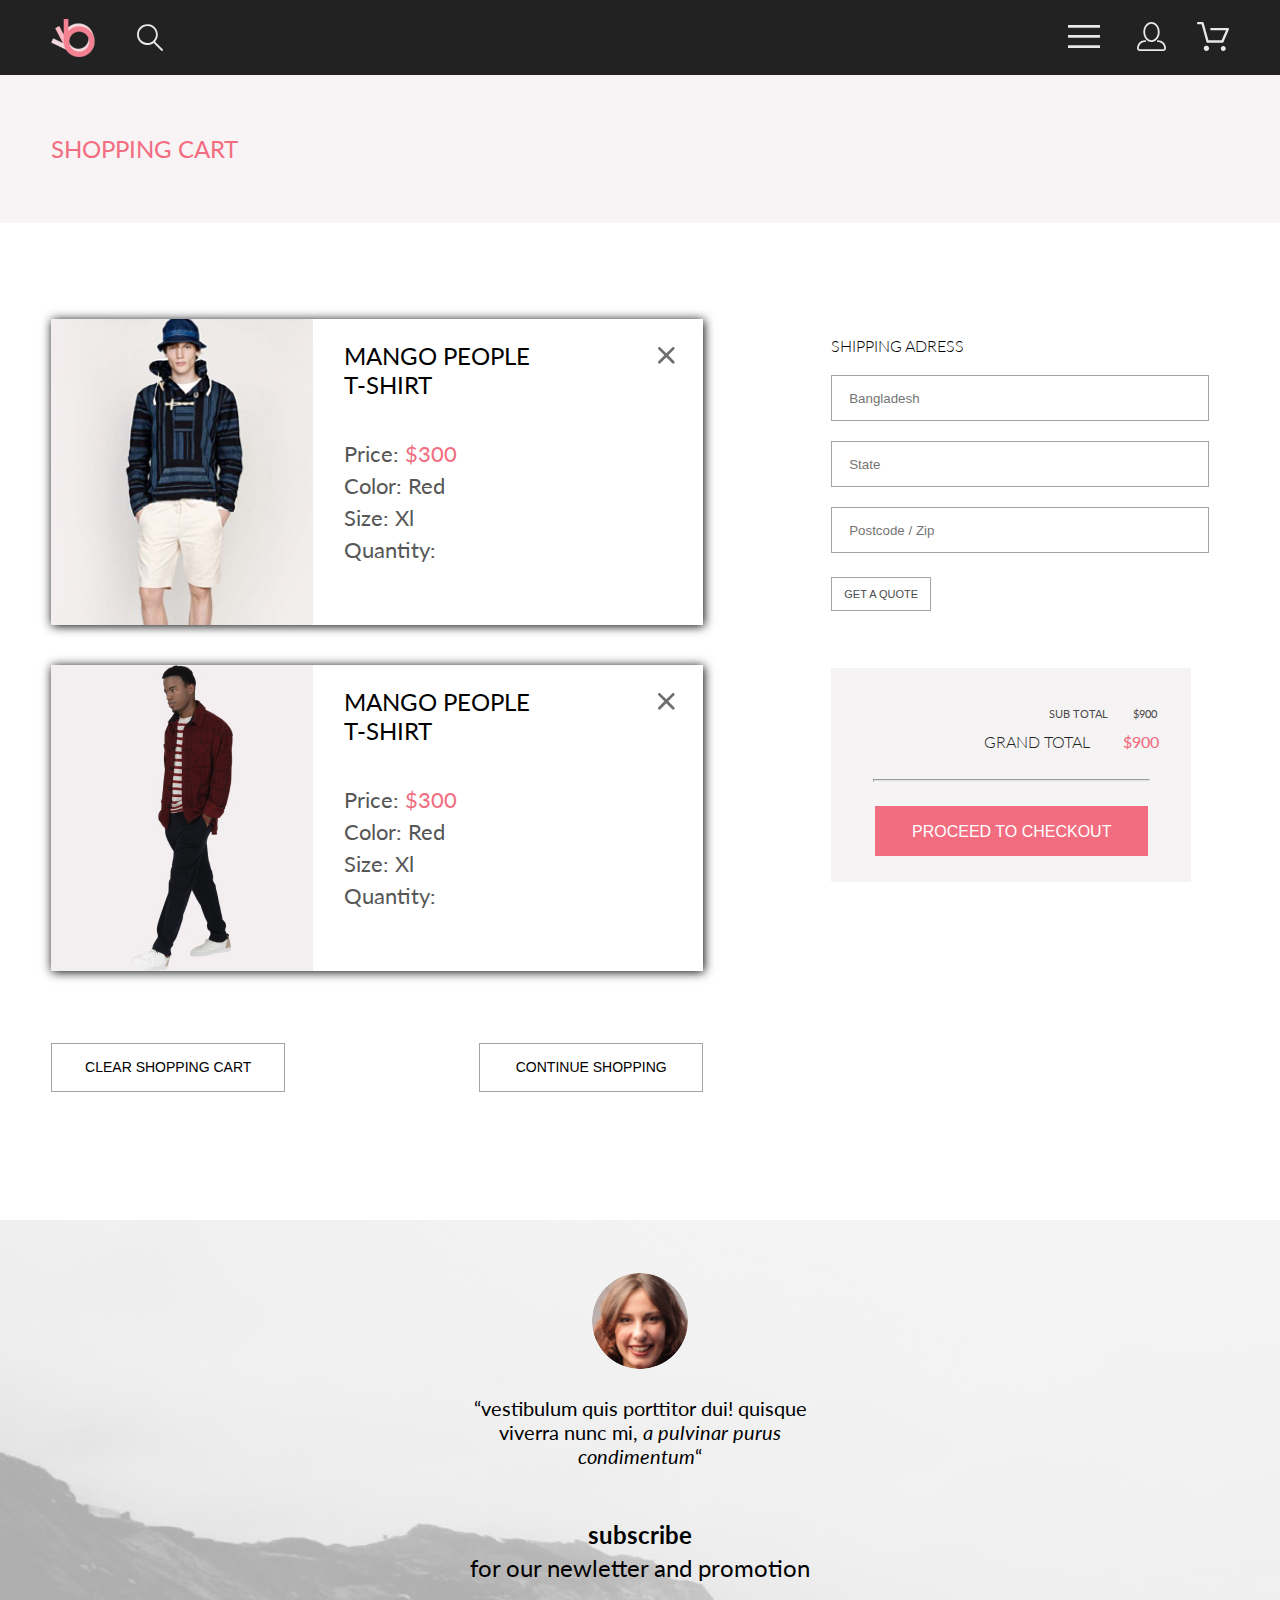
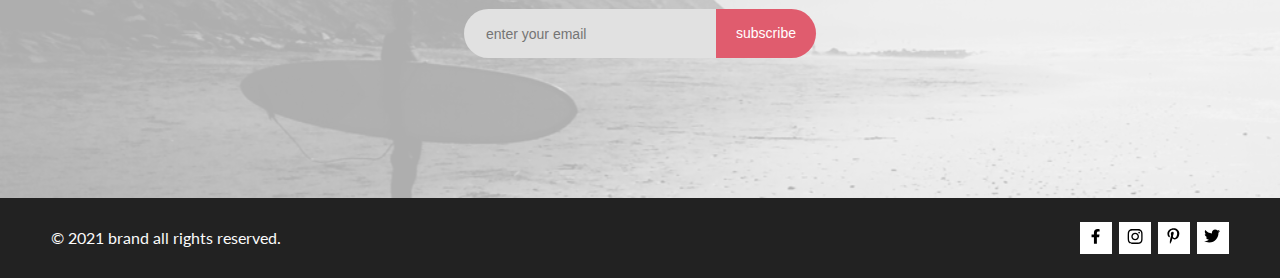
==== cart.html @ 24245711 "add cart.html" ====
<!DOCTYPE html>
<html lang="en">
<head>
    <meta charset="UTF-8">
    <meta http-equiv="X-UA-Compatible" content="IE=edge">
    <meta name="viewport" content="width=device-width, initial-scale=1.0">
    <link rel="stylesheet" href="./css/reset.css">
    <link rel="stylesheet" href="./css/style.css">
    <link rel="preconnect" href="https://fonts.googleapis.com">
<link rel="preconnect" href="https://fonts.gstatic.com" crossorigin>
<link href="https://fonts.googleapis.com/css2?family=Lato:ital,wght@0,300;0,400;0,700;1,400&family=Roboto:ital@1&display=swap" rel="stylesheet">
    <title>Document</title>
</head>
<body>
    <header class="header">
        <div class="container header__wrp">
            <div class="header__container">
                <img class="header__logo" src="./img/logo.png" alt="logo">
                <img class="header__search-icon" id="loupe" src="./img/loupe.svg" alt="loupe">
                <input class="header__search-input" id="search" type="text" placeholder="search">
            </div>
            <ul class="header__menu-list">
                <li>
                    <button class="header__burger" id="burger">
                        <img class="header__burger-icon" src="./img/burger.svg" alt="burger">
                    </button>
                </li>
                <li>
                    <a href="./registration.html" class="header__link">
                        <img class="header__person-icon" src="./img/person.svg" alt="person">
                    </a>
                </li>
                <li>
                    <a href="#" class="header__link">
                        <img class="header__basket-icon" src="./img/basket.svg" alt="basket">
                    </a>
                </li>
            </ul>
        </div>    
        <nav class="header__nav" id="nav">
            <img class="header__nav-close" id="close" src="./img/close.svg" alt="close">
            <h2 class="header__nav-title">MENU</h2>
            <ul class="header__nav-list">
                <li class="header__nav-item nav_item">
                    <h3 class="nav-item__title">MAN</h3>
                    <ul class="nav-item__list">
                        <li class="nav-item__item">Accessories</li>
                        <li class="nav-item__item">Bags</li>
                        <li class="nav-item__item">Denim</li>
                        <li class="nav-item__item">T-Shirts</li>
                    <ul>
                </li>
                <li>
                    <h3 class="nav-item__title-wk">WOMAN</h3>
                    <ul>
                        <li class="nav-item__item">Accessories</li>
                        <li class="nav-item__item">Jackets & Coats</li>
                        <li class="nav-item__item">Polos</li>
                        <li class="nav-item__item">T-Shirts</li>
                        <li class="nav-item__item">Shirts</li>
                    </ul>
                </li>
                <li>
                    <h3 class="nav-item__title-wk">KIDS</h3>
                    <ul>
                        <li class="nav-item__item">Accessories</li>
                        <li class="nav-item__item">Jackets & Coats</li>
                        <li class="nav-item__item">Polos</li>
                        <li class="nav-item__item">T-Shirts</li>
                        <li class="nav-item__item">Shirts</li>
                        <li class="nav-item__item">Bags</li>
                    </ul>
                </li>
            </ul>
        </nav>
    </header>
    <main>
        <section class="home">
            <div class="container home__title-wpr">
                <h1 class="home__title">SHOPPING CART</h1>
            </div>
        </section>
        <div class="container things_shipping-wrp">
            <section class="things">
                <h2 class="visually-hidden">best things</h2>
                <ul class="things__list">
                    <li class="things__item">
                        <img class="things__item-img" src="./img/man-things-2.jpg" alt="photo man">
                        <div class="things__item-wrp">
                            <img class="things__item-close" id="close" src="./img/close.svg" alt="close">
                            <h3 class="things__item-title">MANGO  PEOPLE  T-SHIRT</h3>
                            <p class="things__item-text">Price: <span class="things__item-price">$300</span></p>
                            <p class="things__item-text">Color: Red</p>
                            <p class="things__item-text">Size: Xl	</p>
                            <p class="things__item-text">Quantity:</p>
                        </div>
                    </li>
                    <li class="things__item things__item-item">
                        <img class="things__item-img" src="./img/man-things-4.jpg" alt="photo man">
                        <div class="things__item-wrp">
                            <img class="things__item-close" id="close" src="./img/close.svg" alt="close">
                            <h3 class="things__item-title">MANGO  PEOPLE  T-SHIRT</h3>
                            <p class="things__item-text">Price: <span class="things__item-price">$300</span></p>
                            <p class="things__item-text">Color: Red</p>
                            <p class="things__item-text">Size: Xl	</p>
                            <p class="things__item-text">Quantity:</p>
                        </div>
                    </li>
                </ul>
                <ul class="things__list-button">
                    <li class="things__item-button">
                        <button class="things__title-button">CLEAR SHOPPING CART</button>
                    </li>
                    <li class="things__item-button">
                        <button class="things__title-button-two">CONTINUE SHOPPING</button>
                    </li>
                </ul>
            </section>
            <section class="shipping">
                <h2 class="shipping__title">SHIPPING ADRESS</h2>
                <div class="shipping__item-wrp">
                    <label for="city"></label>
                    <input class="shipping__item" type="text" id="city" placeholder="Bangladesh">
                    <label for="state"></label>
                    <input class="shipping__item" type="text" id="state" placeholder="State">
                    <label for="zip"></label>
                    <input class="shipping__item" type="text"id="zip" placeholder="Postcode / Zip">
                <button class="shipping__item-button">GET A QUOTE</button>
                </div>
                <div class="shipping__order">
                    <p class="shipping__order-text">SUB TOTAL<span class="shipping__order-text-price">$900</span></p>
                    <p class="shipping__order-title">GRAND TOTAL<span class="shipping__order-title-price">$900</span></p>
                    <hr class="shipping__order-hr">
                    <button class="shipping__order-button">PROCEED TO CHECKOUT</button>
                </div>
            </section>
        </div>  
    </main>
    <footer>
        <section class="connection">
            <h2 class="visually-hidden">feedback</h2>
            <div class="container">
                <ul class="connection__list">
                    <li class="connection__item">
                        <img class="connection__item-img" src="./img/woman-face.jpg" alt="woman-face">
                        <p class="connection__item-review">“vestibulum quis porttitor dui! quisque viverra nunc mi, <span class="connection__item-italics">a pulvinar purus condimentum</span>“</p>
                    </li>
                    <li class="connection__item connection__meta">
                        <div class="connection__item-meta">
                            <p class="connection__item-title">subscribe</p>
                            <p class="connection__item-text"> for our newletter and promotion</p>
                        </div>
                        <div class="connection__item-mail">
                            <input class="connection__item-write" type="email" placeholder="enter your email">
                            <button class="connection__item-send"><span class="connection__item-send-text">subscribe</span></button>
                        </div>
                    </li>
                </ul>
            </div>
        </section>
        <section class="socials">
            <h2 class="visually-hidden">social media</h2>
            <div class="container socials__container">
                <p class="socials__brand">© 2021  brand  all rights reserved.</p>
                <ul class="socials__list">
                    <li class="socials__item">
                        <a class="socials__item-facebook" href="#">
                            <svg class="networks" xmlns="http://www.w3.org/2000/svg" width="9" height="15" viewBox="0 0 9 15">
                                <path d="M8.08836 8.28L8.50686 5.61602H5.89022V3.88729C5.89022 3.15847 6.25574 2.44806 7.42765 2.44806H8.61722V0.179975C8.61722 0.179975 7.53772 0 6.50561 0C4.35073 0 2.9422 1.27593 2.9422 3.5857V5.61602H0.546875V8.28H2.9422V14.72H5.89022V8.28H8.08836Z"/>
                            </svg>
                        </a>
                    </li>
                    <li class="socials__item">
                        <a img class="socials__item-instagram" href="#">
                            <svg class="networks" xmlns="http://www.w3.org/2000/svg" width="16" height="15" viewBox="0 0 16 15">
                                <path d="M8.13897 3.68159C6.02383 3.68159 4.31774 5.38491 4.31774 7.49663C4.31774 9.60835 6.02383 11.3117 8.13897 11.3117C10.2541 11.3117 11.9602 9.60835 11.9602 7.49663C11.9602 5.38491 10.2541 3.68159 8.13897 3.68159ZM8.13897 9.9769C6.77211 9.9769 5.65467 8.8646 5.65467 7.49663C5.65467 6.12866 6.76878 5.01636 8.13897 5.01636C9.50915 5.01636 10.6233 6.12866 10.6233 7.49663C10.6233 8.8646 9.50583 9.9769 8.13897 9.9769ZM13.0078 3.52554C13.0078 4.02026 12.6087 4.41538 12.1165 4.41538C11.621 4.41538 11.2252 4.01694 11.2252 3.52554C11.2252 3.03413 11.6243 2.63569 12.1165 2.63569C12.6087 2.63569 13.0078 3.03413 13.0078 3.52554ZM15.5386 4.42866C15.4821 3.23667 15.2094 2.18081 14.3347 1.31089C13.4634 0.440967 12.4058 0.168701 11.2119 0.108936C9.9814 0.039209 6.29321 0.039209 5.0627 0.108936C3.8721 0.165381 2.81453 0.437646 1.93987 1.30757C1.06522 2.17749 0.795836 3.23335 0.735973 4.42534C0.666134 5.65386 0.666134 9.33608 0.735973 10.5646C0.79251 11.7566 1.06522 12.8124 1.93987 13.6824C2.81453 14.5523 3.86878 14.8246 5.0627 14.8843C6.29321 14.9541 9.9814 14.9541 11.2119 14.8843C12.4058 14.8279 13.4634 14.5556 14.3347 13.6824C15.2061 12.8124 15.4788 11.7566 15.5386 10.5646C15.6085 9.33608 15.6085 5.65718 15.5386 4.42866ZM13.949 11.8828C13.6895 12.5335 13.1874 13.0349 12.5322 13.2972C11.5511 13.6857 9.22314 13.596 8.13897 13.596C7.05479 13.596 4.72348 13.6824 3.74573 13.2972C3.09389 13.0382 2.59171 12.5369 2.32898 11.8828C1.93987 10.9033 2.02967 8.57905 2.02967 7.49663C2.02967 6.41421 1.9432 4.08667 2.32898 3.1105C2.58838 2.45972 3.09056 1.95835 3.74573 1.69604C4.7268 1.30757 7.05479 1.39722 8.13897 1.39722C9.22314 1.39722 11.5545 1.31089 12.5322 1.69604C13.184 1.95503 13.6862 2.4564 13.949 3.1105C14.3381 4.08999 14.2483 6.41421 14.2483 7.49663C14.2483 8.57905 14.3381 10.9066 13.949 11.8828Z"/>
                            </svg>
                        </a>
                    </li>
                    <li class="socials__item">
                        <a class="socials__item-pinterest" href="#">
                            <svg class="networks" xmlns="http://www.w3.org/2000/svg" width="13" height="16" viewBox="0 0 13 16">
                                <path d="M6.74032 0.203125C3.55564 0.203125 0.408203 2.34063 0.408203 5.8C0.408203 8 1.63738 9.25 2.38233 9.25C2.68963 9.25 2.86655 8.3875 2.86655 8.14375C2.86655 7.85313 2.13091 7.23438 2.13091 6.025C2.13091 3.5125 4.03055 1.73125 6.4889 1.73125C8.60271 1.73125 10.1671 2.94062 10.1671 5.1625C10.1671 6.82187 9.50597 9.93437 7.36422 9.93437C6.59133 9.93437 5.93018 9.37187 5.93018 8.56563C5.93018 7.38438 6.74963 6.24062 6.74963 5.02187C6.74963 2.95312 3.835 3.32812 3.835 5.82812C3.835 6.35313 3.90018 6.93437 4.13298 7.4125C3.70463 9.26875 2.82931 12.0344 2.82931 13.9469C2.82931 14.5375 2.91311 15.1188 2.96899 15.7094C3.07452 15.8281 3.02175 15.8156 3.18316 15.7563C4.74757 13.6 4.69169 13.1781 5.3994 10.3562C5.78119 11.0875 6.76826 11.4812 7.55046 11.4812C10.8469 11.4812 12.3275 8.24688 12.3275 5.33125C12.3275 2.22813 9.66427 0.203125 6.74032 0.203125Z"/>
                            </svg>
                        </a>
                    </li>
                    <li class="socials__item">
                        <a class="socials__item-twitter" href="#">
                            <svg class="networks" xmlns="http://www.w3.org/2000/svg" width="17" height="14" viewBox="0 0 17 14">
                                <path d="M14.417 3.74052C14.427 3.88264 14.427 4.0248 14.427 4.16692C14.427 8.50192 11.1498 13.4969 5.15986 13.4969C3.31448 13.4969 1.60022 12.9588 0.158203 12.0248C0.420396 12.0552 0.67247 12.0654 0.944752 12.0654C2.46741 12.0654 3.8691 11.5476 4.98843 10.6644C3.5565 10.6339 2.3565 9.68977 1.94305 8.39027C2.14475 8.4207 2.34642 8.44102 2.5582 8.44102C2.85063 8.44102 3.14308 8.40039 3.41533 8.32936C1.92291 8.02477 0.803551 6.70498 0.803551 5.11108V5.07048C1.23715 5.31414 1.74139 5.46642 2.2758 5.4867C1.39849 4.89786 0.823727 3.8928 0.823727 2.75573C0.823727 2.14661 0.985041 1.58823 1.26741 1.10092C2.87077 3.09077 5.28086 4.39023 7.98334 4.53239C7.93293 4.28873 7.90266 4.03495 7.90266 3.78114C7.90266 1.97402 9.35477 0.501953 11.1598 0.501953C12.0976 0.501953 12.9446 0.897891 13.5396 1.53748C14.2757 1.39536 14.9816 1.12123 15.6068 0.745609C15.3648 1.50705 14.8505 2.14664 14.1749 2.5527C14.8304 2.48167 15.4657 2.29889 16.0505 2.04511C15.6069 2.69483 15.0522 3.27348 14.417 3.74052Z"/>
                            </svg>
                        </a>
                    </li>
                </ul>
            </div>
        </section>
    </footer>
    <script>
         let button = document.getElementById('burger');
        console.log(button)
        let navigation = document.getElementById('nav');
        button.addEventListener('click', function () {
            navigation.classList.toggle('header__nav-menu');
        });
        let popus = document.getElementById('loupe');
        console.log(popus)
        let open = document.getElementById('search');
        popus.addEventListener('click', function () {
            open.classList.toggle('header_loupe');
        });
    </script>
</body>
</html>
---- css/style.css ----
/* http://meyerweb.com/eric/tools/css/reset/ 
   v2.0 | 20110126
   License: none (public domain)
*/
html, body, div, span, applet, object, iframe,
h1, h2, h3, h4, h5, h6, p, blockquote, pre,
a, abbr, acronym, address, big, cite, code,
del, dfn, em, img, ins, kbd, q, s, samp,
small, strike, strong, sub, sup, tt, var,
b, u, i, center,
dl, dt, dd, ol, ul, li,
fieldset, form, label, legend,
table, caption, tbody, tfoot, thead, tr, th, td,
article, aside, canvas, details, embed,
figure, figcaption, footer, header, hgroup,
menu, nav, output, ruby, section, summary,
time, mark, audio, video {
  margin: 0;
  padding: 0;
  border: 0;
  font-size: 100%;
  /*font: inherit;*/
  vertical-align: baseline;
}

/* HTML5 display-role reset for older browsers */
article, aside, details, figcaption, figure,
footer, header, hgroup, menu, nav, section {
  display: block;
}

body {
  line-height: 1;
}

ol, ul {
  list-style: none;
}

blockquote, q {
  quotes: none;
}

blockquote:before, blockquote:after,
q:before, q:after {
  content: '';
  content: none;
}

table {
  border-collapse: collapse;
  border-spacing: 0;
}

body {
  font-family: 'Lato', sans-serif;
  font-size: 14px;
  line-height: 17px;
  font-style: normal;
  font-weight: 400;
}

.visually-hidden {
  position: absolute;
  white-space: nowrap;
  width: 1px;
  height: 1px;
  overflow: hidden;
  border: 0;
  padding: 0;
  clip: rect(0 0 0 0);
  clip-path: inset(50%);
  margin: -1px;
}

.container {
  width: 1140px;
  margin: 0 auto;
}

@media (max-width: 1599px) {
  .container {
    width: 92%;
  }
}

.header {
  background-color: #222222;
}

.header .header__wrp {
  display: flex;
  align-items: center;
  min-height: 75px;
  justify-content: space-between;
  position: relative;
}

.header .header__container {
  display: block;
  display: flex;
  align-items: center;
  justify-content: center;
}

.header .header__logo {
  margin: 0 41px 0 0;
}

.header .header__search-icon:hover {
  transform: scale(1.2);
}

.header .header__search-input {
  display: none;
  margin: 0 0 0 20px;
  width: 200px;
  height: 40px;
  background: #E1E1E1;
  border-radius: 25px 25px 25px 25px;
  border: none;
  outline: none;
  font-weight: 400;
  font-size: 14px;
  line-height: 17px;
  color: #222224;
  padding: 0 0 0 22px;
}

@media (max-width: 767px) {
  .header .header__search-input {
    width: 170px;
  }
}

.header .header_loupe {
  display: block;
}

.header .header__search-input:focus {
  color: #FFFFFF;
  background: #4E4544;
}

.header .header__menu-list {
  display: flex;
  align-items: center;
  padding: 0 0 0 33px;
}

.header .header__burger {
  border: none;
  background-color: transparent;
}

.header .header__burger:hover {
  transform: scale(1.2);
}

.header .header__link {
  margin: 0 0 0 31px;
}

.header .header__person-icon:hover {
  transform: scale(1.2);
}

.header .header__basket-icon:hover {
  transform: scale(1.2);
}

.header .header__nav {
  right: 0;
  top: 75px;
  position: absolute;
  width: 232px;
  height: 764px;
  background-color: #FFFFFF;
  display: none;
}

.header .header__nav-menu {
  display: block;
  box-shadow: -1px 1px 20px;
}

.header .header__nav-close {
  width: 12px;
  height: 12px;
  top: 16px;
  right: 17px;
  position: absolute;
}

.header .header__nav-title {
  font-style: normal;
  font-weight: 700;
  font-size: 14px;
  line-height: 17px;
  padding: 37px 0 0 34px;
}

@media (max-width: 767px) {
  .header__link {
    display: none;
  }
}

.nav-item__title {
  font-style: normal;
  font-weight: 400;
  font-size: 14px;
  line-height: 17px;
  color: #F16D7F;
  padding: 24px 0 0 33px;
}

.nav-item__title-wk {
  font-weight: 400;
  font-size: 14px;
  line-height: 17px;
  color: #F16D7F;
  padding: 20px 0 0 33px;
}

.nav-item__item:hover {
  transform: scale(1.1);
}

.nav-item__item:active {
  color: #E05C6E;
}

.nav-item__item {
  font-style: normal;
  font-weight: 400;
  font-size: 14px;
  line-height: 17px;
  color: #6F6E6E;
  padding: 12px 0 0 55px;
}

.brand {
  display: flex;
}

.brand__img {
  width: 45%;
  max-height: 764px;
}

.brand__title-wrp {
  flex-grow: 1;
  background-color: #F1E4E6;
  padding: 0 0 0 64px;
  display: flex;
  align-items: center;
}

.brand__title {
  font-size: 48px;
  font-weight: 900;
  line-height: 58px;
  text-transform: uppercase;
  border-left: 12px solid #F16D7F;
  padding-left: 16px;
}

.brand__title-lower {
  font-size: 31px;
  font-weight: 700;
  line-height: 37px;
  display: block;
}

.brand__titlt-pink {
  color: #F18B99;
}

@media (max-width: 1599px) {
  .brand__img {
    height: 100%;
  }
  .brand__title-wrp {
    padding: 0 0 0 39px;
  }
  .brand__title {
    font-size: 44px;
    font-weight: 900;
    line-height: 52px;
    text-transform: uppercase;
    border-left: 12px solid #F16D7F;
    padding-left: 16px;
  }
  .brand__title-lower {
    font-size: 24px;
    font-weight: 700;
    line-height: 29px;
    display: block;
  }
}

@media (max-width: 767px) {
  .brand__img {
    display: none;
  }
  .brand__title {
    font-size: 38px;
    font-weight: 900;
    line-height: 45px;
    text-transform: uppercase;
    border-left: 12px solid #F16D7F;
    padding-left: 15px;
  }
  .brand__title-lower {
    font-size: 20px;
    font-weight: 700;
    line-height: 24px;
    display: block;
  }
  .brand__title-wrp {
    padding: 0;
    min-height: 363px;
    justify-content: space-evenly;
  }
}

.sales__list {
  display: flex;
  justify-content: space-between;
  flex-wrap: wrap;
}

.sales__item {
  height: 260px;
  width: 360px;
  background-color: #4E4544;
  background-position: center;
  background-size: cover;
  background-repeat: no-repeat;
}

@media (max-width: 1599px) {
  .sales__item {
    height: 167px;
    width: 33%;
  }
}

@media (max-width: 767px) {
  .sales__item {
    width: 100%;
    height: 247px;
  }
}

.sales__item--woman {
  background-image: url(../img/woman-sales.jpg);
  margin: 65px 0 0 0;
}

@media (max-width: 1599px) {
  .sales__item--woman {
    margin: 20px 0 0 0;
  }
}

.sales__item--man {
  background-image: url(../img/man-sales.jpg);
  margin: 65px 0 0 0;
}

@media (max-width: 1599px) {
  .sales__item--man {
    margin: 20px 0 0 0;
  }
}

.sales__item--kids {
  background-image: url(../img/kids-sales.jpg);
  margin: 65px 0 0 0;
}

@media (max-width: 1599px) {
  .sales__item--kids {
    margin: 20px 0 0 0;
  }
}

.sales__item--shoes {
  height: 180px;
  width: 100%;
  background-image: url(../img/shoes-sales.jpg);
  margin: 30px 0 0 0;
}

@media (max-width: 1599px) {
  .sales__item--shoes {
    height: 117px;
    margin: 20px 0 0 0;
  }
}

@media (max-width: 767px) {
  .sales__item--shoes {
    height: 111px;
  }
}

.sales__item-text {
  font-size: 18px;
  font-style: normal;
  font-weight: 400;
  line-height: 22px;
  text-align: center;
  color: #FFFFFF;
}

.sales__item-title {
  font-size: 24px;
  font-style: normal;
  font-weight: 700;
  line-height: 29px;
  text-align: center;
  color: #F18B99;
}

.sales__item-centering {
  padding-top: 105px;
}

@media (max-width: 1599px) {
  .sales__item-centering {
    padding-top: 59px;
  }
}

@media (max-width: 767px) {
  .sales__item-centering {
    padding-top: 98px;
  }
}

.sales__item--centering {
  padding-top: 65px;
}

@media (max-width: 1599px) {
  .sales__item--centering {
    padding-top: 33px;
  }
}

@media (max-width: 767px) {
  .sales__item--centering {
    padding-top: 30px;
  }
}

.products__title {
  margin-top: 96px;
  text-align: center;
  font-style: normal;
  font-weight: 400;
  font-size: 30px;
  line-height: 36px;
}

@media (max-width: 1599px) {
  .products__title {
    margin-top: 154px;
  }
}

@media (max-width: 767px) {
  .products__title {
    margin-top: 64px;
  }
}

.products__sub-title {
  margin: 6px 0 48px 0;
  font-style: normal;
  font-weight: 400;
  font-size: 14px;
  line-height: 17px;
  color: #9F9F9F;
  text-align: center;
}

@media (max-width: 1599px) {
  .products__sub-title {
    margin: 3px 0 73px 0;
  }
}

@media (max-width: 767px) {
  .products__sub-title {
    margin: 3px 0 64px 0;
  }
}

.products__list {
  display: grid;
  grid-template-columns: 1fr 1fr 1fr;
  grid-gap: 30px;
}

@media (max-width: 1599px) {
  .products__list {
    grid-template-columns: 1fr 1fr;
    grid-gap: 16px;
    width: 360px;
    justify-content: center;
    margin: 0 auto;
  }
}

@media (max-width: 767px) {
  .products__list {
    grid-template-columns: 1fr;
  }
}

.products__item-information {
  width: 360px;
  height: 581px;
  background-color: #F8F8F8;
}

.products__item-cart {
  position: relative;
}

.products__item-cart:hover >
.products__item-img {
  filter: brightness(0.4);
}

.products__item-dutton {
  display: none;
  position: absolute;
  top: 50%;
  left: 50%;
  transform: translate(-50%, -50%);
  border: none;
  border: 1px solid #FFFFFF;
  background: rgba(58, 56, 56, 0.86);
  width: 138px;
  height: 43px;
  font-weight: 400;
  font-size: 14px;
  line-height: 17px;
  color: #FFFFFF;
  text-align: center;
}

.products__item-dutton:active {
  border-color: #222222;
}

.products__item-basket {
  display: flex;
  justify-content: space-around;
  align-items: center;
}

.products__item-cart:hover > .products__item-dutton {
  display: block;
}

.products__item-cart:hover > .products__item-basket:hover > .products__item-img {
  filter: brightness(0.4);
}

.products__item-title {
  font-style: normal;
  font-weight: 400;
  font-size: 13px;
  line-height: 16px;
  padding: 23px 0 12px 18px;
}

.products__item-text {
  font-style: normal;
  font-weight: 300;
  font-size: 14px;
  line-height: 17px;
  color: #5D5D5D;
  width: 315px;
  padding: 0 0 18px 18px;
}

.products__item-price {
  font-style: normal;
  font-weight: 400;
  font-size: 16px;
  line-height: 19px;
  color: #F16D7F;
  padding: 0 0 20px 18px;
}

.products__item-browse {
  width: 211px;
  height: 47px;
  background: #F16D7F;
  border: 1px solid #FF6A6A;
  font-weight: 400;
  font-size: 15px;
  line-height: 19px;
  color: #FFFFFF;
  position: relative;
  left: 50%;
  transform: translate(-50%, 0);
  margin: 48px 0 95px 0;
}

@media (max-width: 1599px) {
  .products__item-browse {
    margin: 33px 0 65px 0;
  }
}

@media (max-width: 767px) {
  .products__item-browse {
    margin: 41px 0 96px 0;
  }
}

.products__item-browse:hover {
  background-color: #F18B99;
}

.products__item-browse:active {
  color: #222222;
}

.benefits {
  background-color: #222222;
  min-height: 341px;
}

@media (max-width: 1599px) {
  .benefits {
    min-height: 610px;
  }
}

.benefits__list {
  display: flex;
  justify-content: space-between;
}

@media (max-width: 1599px) {
  .benefits__list {
    flex-direction: column;
  }
}

.benefits__item {
  display: flex;
  align-items: center;
  flex-direction: column;
  padding: 103px 0 0 0;
  justify-content: space-evenly;
}

@media (max-width: 1599px) {
  .benefits__item {
    padding: 48px 0 0 0;
  }
}

.benefits__item-title {
  font-style: normal;
  font-weight: 400;
  font-size: 20px;
  line-height: 24px;
  color: #FBFBFB;
  padding: 25px 0 16px 0;
}

.benefits__item-text {
  font-style: normal;
  font-weight: 300;
  font-size: 14px;
  line-height: 17px;
  text-align: center;
  color: #FBFBFB;
  width: 360px;
}

.connection {
  background-image: url(../img/subscribe-1.svg);
  display: flex;
  justify-content: space-around;
  min-height: 448px;
  background-repeat: no-repeat;
  background-size: cover;
  background-position: center bottom;
}

@media (max-width: 1599px) {
  .connection {
    background-position: left top;
  }
}

.connection__list {
  display: flex;
  justify-content: space-between;
}

@media (max-width: 1599px) {
  .connection__list {
    flex-direction: column;
  }
}

.connection__item {
  display: flex;
  align-items: center;
  flex-direction: column;
  padding: 86px 0 0 0;
  justify-content: space-evenly;
}

@media (max-width: 1599px) {
  .connection__item {
    padding: 53px 0 0 0;
  }
}

.connection__item-img {
  border-radius: 50%;
}

.connection__item-review {
  font-size: 20px;
  font-style: normal;
  font-weight: 400;
  line-height: 24px;
  letter-spacing: 0em;
  text-align: center;
  width: 360px;
  padding: 32px 0 156px 0;
}

@media (max-width: 1599px) {
  .connection__item-review {
    padding: 27px 0 48px 0;
  }
}

@media (max-width: 767px) {
  .connection__item-review {
    padding: 22px 0 59px 0;
  }
}

.connection__item-italics {
  font-size: 20px;
  font-style: italic;
  font-weight: 400;
  line-height: 24px;
  letter-spacing: 0em;
  text-align: center;
}

.connection__meta {
  padding: 150px 0 156px 0;
}

@media (max-width: 1599px) {
  .connection__meta {
    padding: 0 0 140px 0;
  }
}

@media (max-width: 767px) {
  .connection__meta {
    padding: 0 0 110px 0;
  }
}

.connection__item-meta {
  height: 61px;
}

.connection__item-title {
  font-size: 24px;
  font-style: normal;
  font-weight: 700;
  line-height: 37px;
  letter-spacing: 0em;
  text-align: center;
}

.connection__item-text {
  font-size: 24px;
  font-style: normal;
  font-weight: 400;
  line-height: 30px;
  letter-spacing: 0em;
  text-align: center;
}

.connection__item-mail {
  display: flex;
  padding: 32px 0 0 0;
}

.connection__item-write {
  width: 230px;
  height: 49px;
  background: #E1E1E1;
  border-radius: 25px 0 0 25px;
  border: none;
  outline: none;
  font-weight: 400;
  font-size: 14px;
  line-height: 17px;
  color: #222224;
  padding: 0 0 0 22px;
}

.connection__item-send {
  position: relative;
  border-radius: 0 25px 25px 0;
  width: 100px;
  height: 49px;
  background: #E05C6E;
  border: none;
}

.connection__item-send:hover {
  background-color: #F18B99;
  transform: scale(1.1);
}

.connection__item-send-text {
  font-weight: 400;
  font-size: 14px;
  line-height: 17px;
  text-align: center;
  color: #FFFFFF;
}

.socials {
  background-color: #222222;
  height: 80px;
}

@media (max-width: 767px) {
  .socials {
    height: 143px;
  }
}

.socials__brand {
  font-style: normal;
  font-weight: 400;
  font-size: 16px;
  line-height: 19px;
  color: #FBFBFB;
  padding: 30px 0 30px 0;
}

@media (max-width: 767px) {
  .socials__brand {
    padding: 0 0 9px 0;
  }
}

.socials__container {
  display: flex;
  justify-content: space-between;
}

@media (max-width: 767px) {
  .socials__container {
    flex-wrap: wrap;
    align-content: center;
    flex-direction: column-reverse;
  }
}

.socials__list {
  display: flex;
  align-items: center;
}

@media (max-width: 767px) {
  .socials__list {
    padding: 43px 0 40px;
    justify-content: center;
  }
}

.socials__item {
  background-color: #FFFFFF;
  margin: 0 0 0 7px;
  width: 32px;
  height: 32px;
  display: block;
  display: flex;
  align-items: center;
  justify-content: center;
}

@media (max-width: 767px) {
  .socials-facebook {
    margin: 0;
  }
}

.socials__item:hover {
  transform: scale(1.2);
  background-color: #F18B99;
}

.socials__item:hover .networks {
  fill: #FFFFFF;
}

.home {
  width: 100%;
  min-height: 148px;
  background: #F8F3F4;
}

.home__title {
  font-style: normal;
  font-weight: 400;
  font-size: 24px;
  line-height: 29px;
  color: #F16D7F;
  padding: 59px 0 0 0;
}

@media (max-width: 767px) {
  .home__title {
    text-align: center;
    padding: 60px 0 0 0;
  }
}

.registration__advantage-wpr {
  display: flex;
}

@media (max-width: 767px) {
  .registration__advantage-wpr {
    flex-direction: column;
  }
}

.registration__advantage {
  display: flex;
  flex-direction: column;
}

@media (max-width: 767px) {
  .registration__advantage {
    width: 380px;
    margin: 0 auto;
  }
}

.registration__item-wrp {
  display: flex;
  flex-direction: column;
}

@media (max-width: 767px) {
  .registration__item-top {
    display: flex;
    justify-content: center;
  }
}

.registration__item-name {
  font-style: normal;
  font-weight: 300;
  font-size: 16px;
  line-height: 19px;
  color: #222222;
  margin: 64px 0 0 0;
}

@media (max-width: 1599px) {
  .registration__item-name {
    margin: 40px 0 0 0;
  }
}

.registration__item {
  font-style: normal;
  font-weight: 300;
  font-size: 16px;
  line-height: 19px;
  color: #222222;
  margin: 33px 0 0 0;
}

.registration__list {
  width: 359px;
  height: 44px;
  border: 1px solid #A4A4A4;
  margin: 21px 0 0 0;
  font-style: normal;
  font-weight: 300;
  font-size: 13px;
  line-height: 16px;
  padding: 0 0 0 17px;
}

.registration__radio-wpr {
  margin: 31px 0 0 0;
  display: flex;
  align-items: center;
}

.registration__list:focus {
  background-color: #9F9F9F;
  color: #FBFBFB;
}

.registration__list-text {
  font-style: normal;
  font-weight: 300;
  font-size: 13px;
  line-height: 16px;
  color: #B1B1B1;
  width: 359px;
  padding: 15px 0 0 0;
}

.registration__buttom {
  width: 167px;
  height: 50px;
  color: #FFFFFF;
  background-color: #F16D7F;
  border: none;
  font-weight: 400;
  font-size: 14px;
  line-height: 17px;
  margin: 39px 0 96px 0;
}

@media (max-width: 767px) {
  .registration__buttom {
    margin: 39px 0 40px 0;
  }
}

.registration__buttom:hover {
  transform: scale(1.1);
}

.registration__buttom:active {
  background-color: #F18B99;
}

.registration__buttom-shooter {
  padding: 0 0 0 20px;
}

.registration__radio-text {
  font-style: normal;
  font-weight: 300;
  font-size: 11px;
  line-height: 13px;
  padding: 0 0 0 10px;
  display: flex;
  justify-content: space-between;
}

.registration__radio-female {
  margin: 0 0 0 20px;
}

.registration__radio {
  width: 17px;
  height: 17px;
  border: 1px solid #A4A4A4;
  box-sizing: border-box;
}

.registration__radio-other-text {
  display: none;
}

@media (max-width: 1599px) {
  .registration__radio-other-text {
    display: block;
  }
}

.registration__radio-other {
  margin: 0 0 0 20px;
  display: none;
}

@media (max-width: 1599px) {
  .registration__radio-other {
    display: block;
  }
}

.advantage {
  margin: 64px 0 0 128px;
}

@media (max-width: 1599px) {
  .advantage {
    margin: 40px 0 0 22px;
  }
}

@media (max-width: 767px) {
  .advantage {
    width: 380px;
    margin: 0 auto;
    margin-bottom: 100px;
  }
}

.advantage__title {
  font-style: normal;
  font-weight: 300;
  font-size: 24px;
  line-height: 29px;
  color: #000000;
}

@media (max-width: 1599px) {
  .advantage__title {
    font-size: 16px;
    line-height: 19px;
  }
}

.advantage__text-advantage {
  font-style: normal;
  font-weight: 300;
  font-size: 24px;
  line-height: 29px;
  color: #000000;
  margin: 22px 0 21px 0;
}

@media (max-width: 1599px) {
  .advantage__text-advantage {
    font-size: 16px;
    line-height: 19px;
    width: 354px;
  }
}

.advantage__text {
  font-style: normal;
  font-weight: 300;
  font-size: 24px;
  line-height: 29px;
  color: #000000;
  margin: 16px 0 0 30px;
  position: relative;
}

@media (max-width: 1599px) {
  .advantage__text {
    font-size: 16px;
    line-height: 19px;
    width: 311px;
  }
}

.advantage__text::before {
  content: '';
  width: 16px;
  height: 16px;
  position: absolute;
  top: 7px;
  left: -30px;
  background-image: url(../img/check_mark.svg);
  background-size: 16px 16px;
}

@media (max-width: 1599px) {
  .advantage__text::before {
    top: 4px;
  }
}

.things_shipping-wrp {
  display: flex;
  margin-bottom: 128px;
}

.things__list {
  margin: 96px 0 0 0;
}

.things__item {
  display: flex;
  box-shadow: 1px 1px 10px;
  min-width: 652px;
  height: 306px;
}

.things__item-wrp {
  padding: 22px 0 0 31px;
  position: relative;
}

.things__item-item {
  margin: 40px 0 72px 0;
}

.things__item-title {
  font-weight: 400;
  font-size: 24px;
  line-height: 29px;
  width: 210px;
  padding: 0 0 42px 0;
}

.things__item-text {
  font-weight: 400;
  font-size: 22px;
  line-height: 26px;
  color: #575757;
  padding: 0 0 6px 0;
}

.things__item-price {
  color: #F16D7F;
}

.things__item-close {
  width: 18px;
  height: 18px;
  top: 28px;
  right: -122px;
  position: absolute;
}

.things__list-button {
  display: flex;
  justify-content: space-between;
  max-width: 652px;
}

.things__title-button {
  width: 234px;
  height: 49px;
  border: 1px solid #A4A4A4;
  font-weight: 300;
  font-size: 14px;
  line-height: 17px;
  color: #000000;
  background: #FFFFFF;
}

.things__title-button-two {
  width: 224px;
  height: 49px;
  border: 1px solid #A4A4A4;
  font-weight: 300;
  font-size: 14px;
  line-height: 17px;
  color: #000000;
  background: #FFFFFF;
}

.shipping {
  margin: 0 0 0 128px;
}

.shipping__title {
  font-weight: 300;
  font-size: 16px;
  line-height: 19px;
  margin: 113px 0 0 0;
}

.shipping__item-wrp {
  display: flex;
  flex-direction: column;
  justify-content: space-between;
}

.shipping__item {
  margin: 20px 0 0 0;
  width: 359px;
  height: 44px;
  border: 1px solid #A4A4A4;
  padding: 0 0 0 17px;
}

.shipping__item-button {
  width: 100px;
  height: 34px;
  border: 1px solid #A4A4A4;
  background: #FFFFFF;
  font-weight: 300;
  font-size: 11px;
  line-height: 13px;
  color: #4A4A4A;
  margin: 24px 0 0 0;
}

.shipping__order {
  width: 360px;
  height: 214px;
  background: #F5F3F3;
  margin: 57px 0 0 0;
}

.shipping__order-text {
  font-weight: 400;
  font-size: 11px;
  line-height: 13px;
  color: #4A4A4A;
  padding: 39px 0 0 218px;
  display: flex;
  justify-content: space-between;
  width: 108px;
}

.shipping__order-text-price {
  font-weight: 400;
  font-size: 11px;
  line-height: 13px;
  color: #4A4A4A;
}

.shipping__order-title {
  font-weight: 300;
  font-size: 16px;
  line-height: 19px;
  color: #222222;
  display: flex;
  justify-content: space-between;
  padding: 12px 0 21px 153px;
  width: 175px;
}

.shipping__order-title-price {
  font-weight: 500;
  font-size: 16px;
  line-height: 19px;
  color: #F16D7F;
}

.shipping__order-hr {
  width: 275px;
  height: 1px;
  background: #E2E2E2;
}

.shipping__order-button {
  width: 273px;
  height: 50px;
  background: #F16D7F;
  font-weight: 300;
  font-size: 16px;
  line-height: 19px;
  color: #FFFFFF;
  margin: 17px 0 0 44px;
  border: none;
}
/*# sourceMappingURL=style.css.map */
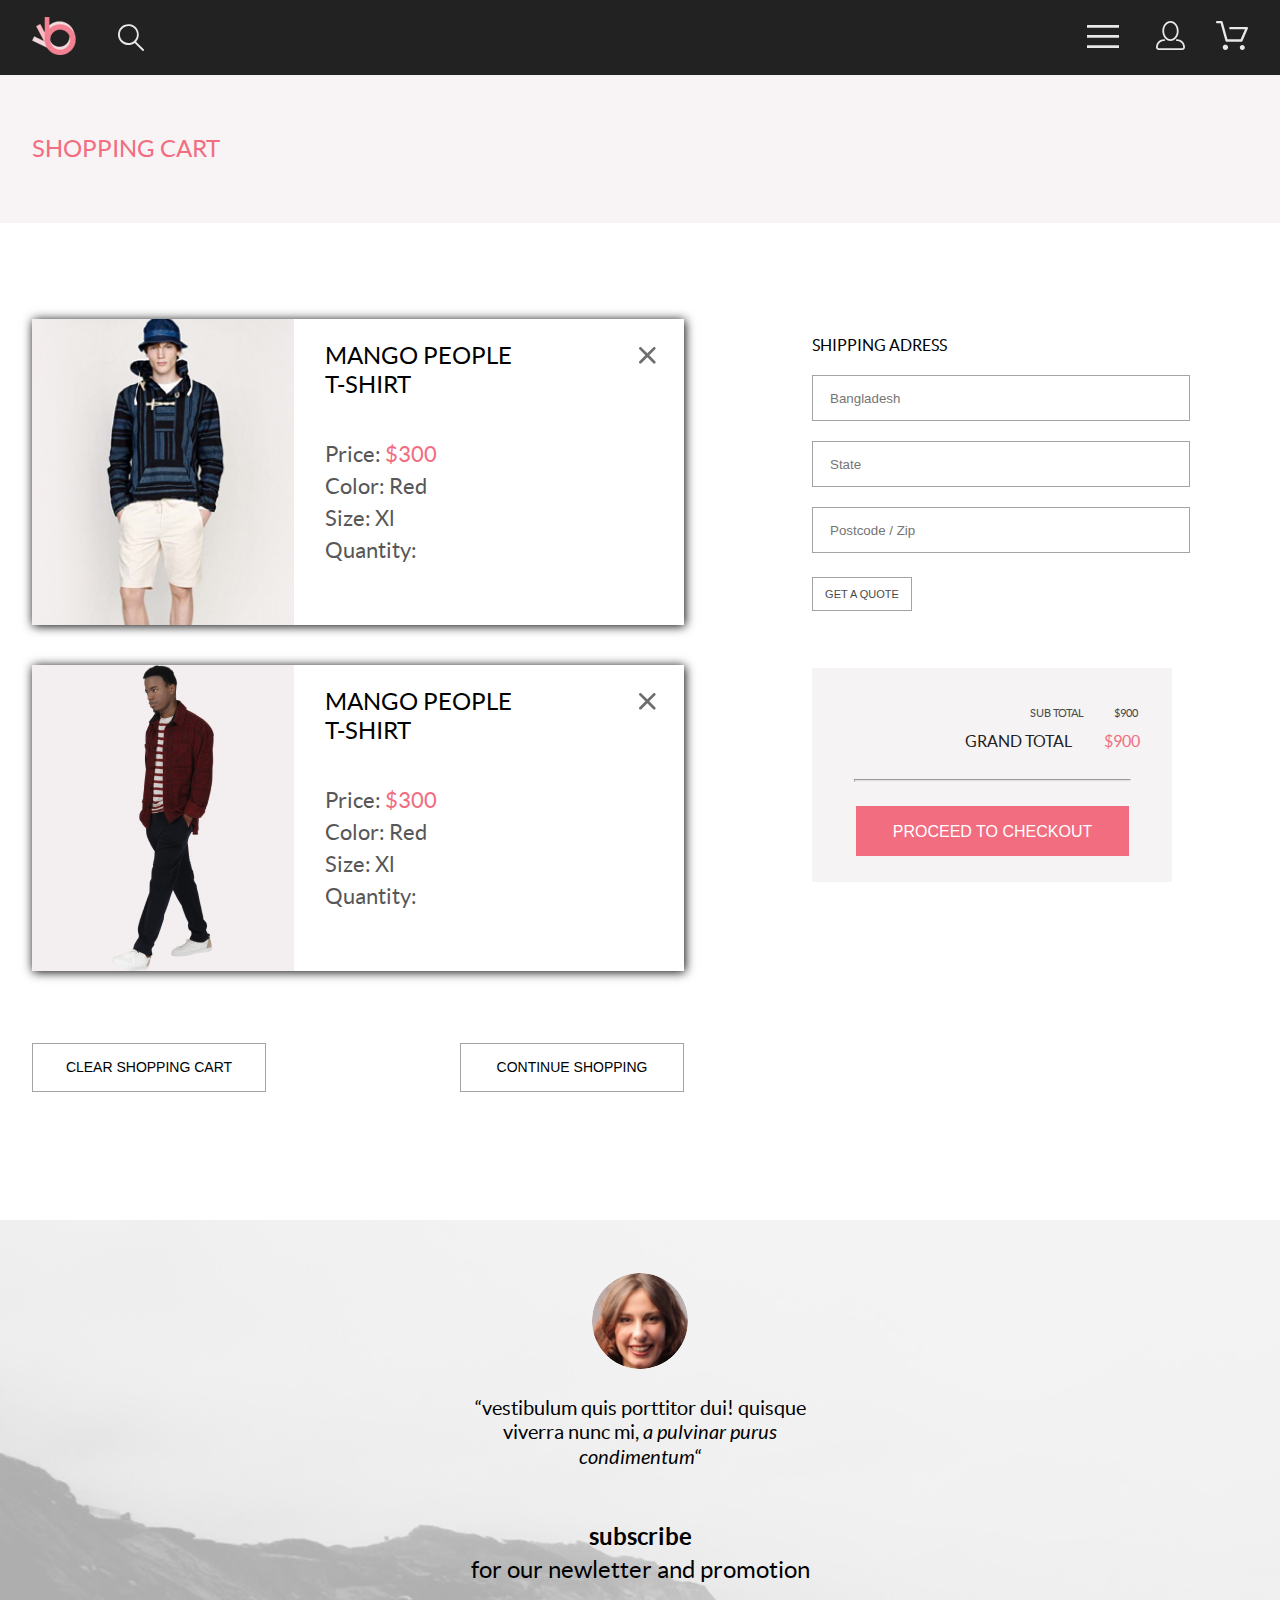
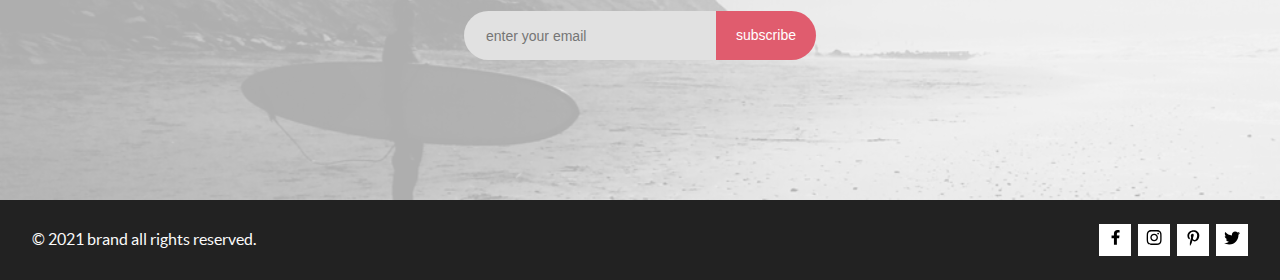
==== commit 158bcf4d: "add catalog.html" ====
--- a/cart.html
+++ b/cart.html
@@ -6,16 +6,18 @@
     <meta name="viewport" content="width=device-width, initial-scale=1.0">
     <link rel="stylesheet" href="./css/reset.css">
     <link rel="stylesheet" href="./css/style.css">
-    <link rel="preconnect" href="https://fonts.googleapis.com">
+    <!--<link rel="preconnect" href="https://fonts.googleapis.com">
 <link rel="preconnect" href="https://fonts.gstatic.com" crossorigin>
-<link href="https://fonts.googleapis.com/css2?family=Lato:ital,wght@0,300;0,400;0,700;1,400&family=Roboto:ital@1&display=swap" rel="stylesheet">
+<link href="https://fonts.googleapis.com/css2?family=Lato:ital,wght@0,300;0,400;0,700;1,400&family=Roboto:ital@1&display=swap" rel="stylesheet">-->
     <title>Document</title>
 </head>
 <body>
     <header class="header">
         <div class="container header__wrp">
             <div class="header__container">
-                <img class="header__logo" src="./img/logo.png" alt="logo">
+                <a href="./product.html">
+                    <img class="header__logo" src="./img/logo.png" alt="logo">
+                </a>
                 <img class="header__search-icon" id="loupe" src="./img/loupe.svg" alt="loupe">
                 <input class="header__search-input" id="search" type="text" placeholder="search">
             </div>
@@ -77,7 +79,7 @@
     <main>
         <section class="home">
             <div class="container home__title-wpr">
-                <h1 class="home__title">SHOPPING CART</h1>
+                <h1 class="home__title focus-in-expand">SHOPPING CART</h1>
             </div>
         </section>
         <div class="container things_shipping-wrp">
--- a/css/style.css
+++ b/css/style.css
@@ -1,3 +1,72 @@
+/* ----------------------------------------------
+ * Generated by Animista on 2022-4-16 10:51:11
+ * Licensed under FreeBSD License.
+ * See http://animista.net/license for more info. 
+ * w: http://animista.net, t: @cssanimista
+ * ---------------------------------------------- */
+/**
+ * ----------------------------------------
+ * animation text-focus-in
+ * ----------------------------------------
+ */
+
+@keyframes text-focus-in {
+  0% {
+    filter: blur(12px);
+    opacity: 0;
+  }
+  100% {
+    filter: blur(0px);
+    opacity: 1;
+  }
+}
+
+/* ----------------------------------------------
+ * Generated by Animista on 2022-4-16 11:4:33
+ * Licensed under FreeBSD License.
+ * See http://animista.net/license for more info. 
+ * w: http://animista.net, t: @cssanimista
+ * ---------------------------------------------- */
+/**
+ * ----------------------------------------
+ * animation focus-in-expand
+ * ----------------------------------------
+ */
+
+@keyframes focus-in-expand {
+  0% {
+    letter-spacing: -0.5em;
+    filter: blur(12px);
+    opacity: 0;
+  }
+  100% {
+    filter: blur(0px);
+    opacity: 1;
+  }
+}
+
+@font-face {
+  font-family: "Lato";
+  src: url("../fonts/lato-regular.woff2") format("woff2"), url("../fonts/lato-regular.woff") format("woff");
+  font-weight: 400;
+  font-style: normal;
+  font-display: swap;
+}
+
+@font-face {
+  font-family: "Lato";
+  src: url("../fonts/lato-italic.woff2") format("woff2"), url("../fonts/lato-italic.woff") format("woff");
+  font-weight: 400;
+  font-style: italic;
+}
+
+@font-face {
+  font-family: "Lato";
+  src: url("../fonts/lato-bold.woff2") format("woff2"), url("../fonts/lato-bold.woff") format("woff");
+  font-weight: 700;
+  font-style: normal;
+}
+
 /* http://meyerweb.com/eric/tools/css/reset/ 
    v2.0 | 20110126
    License: none (public domain)
@@ -80,8 +149,12 @@
 
 @media (max-width: 1599px) {
   .container {
-    width: 92%;
-  }
+    width: 95%;
+  }
+}
+
+.focus-in-expand {
+  animation: focus-in-expand 0.8s cubic-bezier(0.25, 0.46, 0.45, 0.94) both;
 }
 
 .header {
@@ -94,6 +167,7 @@
   min-height: 75px;
   justify-content: space-between;
   position: relative;
+  padding: 0;
 }
 
 .header .header__container {
@@ -182,6 +256,7 @@
 .header .header__nav-menu {
   display: block;
   box-shadow: -1px 1px 20px;
+  z-index: 9;
 }
 
 .header .header__nav-close {
@@ -264,6 +339,10 @@
   text-transform: uppercase;
   border-left: 12px solid #F16D7F;
   padding-left: 16px;
+}
+
+.brand__title-in {
+  animation: text-focus-in 1s cubic-bezier(0.55, 0.085, 0.68, 0.53) both;
 }
 
 .brand__title-lower {
@@ -929,6 +1008,12 @@
   background: #F8F3F4;
 }
 
+.home__title-wpr {
+  display: flex;
+  justify-content: space-between;
+  padding: 0;
+}
+
 .home__title {
   font-style: normal;
   font-weight: 400;
@@ -943,6 +1028,29 @@
     text-align: center;
     padding: 60px 0 0 0;
   }
+}
+
+.home__list {
+  padding: 65px 0 0 0;
+  font-weight: 300;
+  font-size: 14px;
+  line-height: 17px;
+  color: #636363;
+}
+
+.home__list-text {
+  text-decoration: none;
+  font-weight: 300;
+  font-size: 14px;
+  line-height: 17px;
+  color: #636363;
+}
+
+.home__text {
+  font-weight: 600;
+  font-size: 14px;
+  line-height: 17px;
+  color: #F16D7F;
 }
 
 .registration__advantage-wpr {
@@ -1013,6 +1121,7 @@
   font-size: 13px;
   line-height: 16px;
   padding: 0 0 0 17px;
+  outline: none;
 }
 
 .registration__radio-wpr {
@@ -1261,6 +1370,14 @@
   line-height: 17px;
   color: #000000;
   background: #FFFFFF;
+  transition: border-radius 1s linear;
+}
+
+.things__title-button:hover {
+  border-radius: 20px;
+  background: #F16D7F;
+  color: #FFFFFF;
+  border: none;
 }
 
 .things__title-button-two {
@@ -1272,6 +1389,14 @@
   line-height: 17px;
   color: #000000;
   background: #FFFFFF;
+  transition: border-radius 1s linear;
+}
+
+.things__title-button-two:hover {
+  border-radius: 20px;
+  background: #F16D7F;
+  color: #FFFFFF;
+  border: none;
 }
 
 .shipping {
@@ -1297,6 +1422,7 @@
   height: 44px;
   border: 1px solid #A4A4A4;
   padding: 0 0 0 17px;
+  outline: none;
 }
 
 .shipping__item-button {
@@ -1371,4 +1497,499 @@
   margin: 17px 0 0 44px;
   border: none;
 }
+
+.novelties {
+  height: 777px;
+  background: #F7F7F7;
+}
+
+.novelties__item {
+  display: flex;
+  flex-wrap: wrap;
+  align-content: center;
+  flex-direction: column-reverse;
+}
+
+.novelties__img {
+  width: 597px;
+  height: 724px;
+  margin: 11px 0 0 0;
+  position: relative;
+}
+
+.collection__wrp {
+  display: flex;
+  justify-content: center;
+}
+
+.collection {
+  min-height: 600px;
+  border: 1px solid #EAEAEA;
+  margin-top: -50px;
+  background: #FFFFFF;
+  position: relative;
+  display: flex;
+  align-items: center;
+  flex-direction: column;
+}
+
+.collection__title {
+  font-weight: 300;
+  font-size: 14px;
+  line-height: 17px;
+  color: #F16D7F;
+  margin: 64px 0 0 0;
+  position: relative;
+}
+
+.collection__title::before {
+  content: '';
+  width: 63px;
+  height: 3px;
+  position: absolute;
+  top: 26px;
+  left: 43px;
+  background-color: #F16D7F;
+  background-size: 16px 16px;
+}
+
+.collection__title-text {
+  font-weight: 300;
+  font-size: 18px;
+  line-height: 22px;
+  color: #4D4D4D;
+  margin: 24px 0 0 0;
+}
+
+.collection__text {
+  font-weight: 300;
+  font-size: 14px;
+  line-height: 17px;
+  text-align: center;
+  color: #5E5E5E;
+  width: 554px;
+  margin: 48px 0 0 0;
+}
+
+.collection__text-price {
+  font-weight: 300;
+  font-size: 24px;
+  line-height: 29px;
+  color: #EF5B70;
+  margin: 32px 0 0 0;
+}
+
+.collection__hr {
+  border: 1px solid #EAEAEA;
+  width: 641px;
+  margin: 65px 0 0 0;
+}
+
+.collection__choice {
+  margin: 65px 0 0 0;
+}
+
+.collection__choice-list {
+  border: none;
+  font-weight: 400;
+  font-size: 14px;
+  line-height: 17px;
+  color: #6F6E6E;
+  padding-right: 9px;
+  margin-right: 22px;
+  outline: none;
+}
+
+.collection__choice-item {
+  font-weight: 400;
+  font-size: 14px;
+  line-height: 17px;
+  color: #6F6E6E;
+}
+
+.collection__button {
+  width: 211px;
+  height: 47px;
+  border: 1px solid #FF6A6A;
+  background: #FFFFFF;
+  font-weight: 400;
+  font-size: 16px;
+  line-height: 19px;
+  color: #F26376;
+  margin: 49px 0 0 0;
+}
+
+.collection__button-icon {
+  padding-right: 20px;
+}
+
+.collection__products-wrp {
+  margin: 129px 0 128px 0;
+}
+
+.catalogs {
+  padding: 0;
+}
+
+.catalogs__wrp {
+  display: flex;
+  margin: 51px 0 0 0;
+}
+
+.catalogs__filter-nav {
+  position: relative;
+}
+
+/*.catalogs__buttom-nav {
+    display: flex;
+    flex-direction: column;
+}*/
+.catalogs__filter {
+  border: none;
+  font-weight: 600;
+  font-size: 14px;
+  line-height: 17px;
+  color: #000000;
+  background-color: #FFFFFF;
+  position: relative;
+  padding: 0;
+}
+
+.catalogs__filter::after {
+  content: '';
+  width: 15px;
+  height: 15px;
+  position: absolute;
+  left: 61px;
+  background-image: url(../img/burger-2.svg);
+  background-size: 15px 15px;
+}
+
+.catalogs__filter:hover + .catalogs__nav {
+  display: block;
+}
+
+.catalogs__nav {
+  width: 360px;
+  height: 531px;
+  background: #FFFFFF;
+  box-shadow: 1px 1px 10px;
+  display: none;
+  top: -10px;
+  position: absolute;
+  z-index: 9;
+}
+
+.catalogs__nav:hover {
+  display: block;
+}
+
+.catalogs__nav-wpr {
+  padding: 13px 0 0 16px;
+}
+
+.catalogs__nav-filter {
+  font-weight: 600;
+  font-size: 14px;
+  line-height: 17px;
+  color: #EF5B70;
+  position: relative;
+}
+
+.catalogs__nav-filter::after {
+  content: '';
+  width: 15px;
+  height: 15px;
+  position: absolute;
+  left: 61px;
+  background-image: url(../img/burger-2-pink.svg);
+  background-size: 15px 15px;
+}
+
+.catalogs__nav-title {
+  width: 327px;
+  height: 37px;
+  font-weight: 400;
+  font-size: 14px;
+  line-height: 17px;
+  background: #FFFFFF;
+  color: #EF5B70;
+  margin: 16px 0 0 0px;
+  border: none;
+  border-left: 5px solid #EF5B70;
+  border-bottom: 1px solid #EBEBEB;
+  text-align: left;
+  padding-left: 11px;
+}
+
+.catalogs__nav-item-wpr {
+  padding: 24px 0 0 12px;
+}
+
+.catalogs__nav-item {
+  margin: 0 0 11px 0;
+}
+
+.catalogs__nav-text {
+  font-weight: 400;
+  font-size: 14px;
+  line-height: 17px;
+  color: #6F6E6E;
+  text-decoration: none;
+}
+
+.catalogs__nav-title-wpr {
+  width: 327px;
+  height: 37px;
+  font-weight: 400;
+  font-size: 14px;
+  line-height: 17px;
+  background: #FFFFFF;
+  color: #6F6E6E;
+  margin: 13px 0 0 0px;
+  border: none;
+  border-left: 5px solid #EF5B70;
+  border-bottom: 1px solid #EBEBEB;
+  text-align: left;
+  padding-left: 11px;
+}
+
+.catalogs__nav-title-wpt {
+  width: 327px;
+  height: 37px;
+  font-weight: 400;
+  font-size: 14px;
+  line-height: 17px;
+  background: #FFFFFF;
+  color: #6F6E6E;
+  margin: 18px 0 0 0px;
+  border: none;
+  border-left: 5px solid #EF5B70;
+  border-bottom: 1px solid #EBEBEB;
+  text-align: left;
+  padding-left: 11px;
+}
+
+.catalogs__choice-wrp {
+  margin: 0 0 0 340px;
+  display: flex;
+  position: relative;
+}
+
+.catalogs__choice-title {
+  font-weight: 400;
+  font-size: 14px;
+  line-height: 17px;
+  color: #6F6E6E;
+  background-color: #FFFFFF;
+  border: none;
+  position: relative;
+  width: 145px;
+  text-align: left;
+}
+
+.catalogs__choice-title::after {
+  content: '';
+  width: 15px;
+  height: 15px;
+  position: absolute;
+  left: 125px;
+  background-image: url(../img/check-mark.svg);
+  background-size: 15px 19px;
+}
+
+.catalogs__choice-box {
+  width: 145px;
+  height: 60px;
+  display: flex;
+  flex-direction: column;
+  box-shadow: 0px 1px 10px;
+  padding-left: 10px;
+  padding-top: 9px;
+  display: none;
+  position: absolute;
+  z-index: 9;
+  background-color: #FFFFFF;
+}
+
+.catalogs__choice-title:hover + .catalogs__choice-box {
+  display: block;
+}
+
+.catalogs__choice-box:hover {
+  display: block;
+}
+
+.catalogs__choice-text {
+  font-weight: 400;
+  font-size: 14px;
+  line-height: 16px;
+  color: #6F6E6E;
+  display: flex;
+  align-items: center;
+  padding-bottom: 10px;
+}
+
+.catalogs__choice-text-wpr {
+  padding-left: 10px;
+}
+
+.catalogs__size {
+  margin: 0 0 0 27px;
+}
+
+.catalogs__size-title {
+  font-weight: 400;
+  font-size: 14px;
+  line-height: 17px;
+  color: #6F6E6E;
+  background-color: #FFFFFF;
+  border: none;
+  position: relative;
+  width: 79px;
+  text-align: left;
+}
+
+.catalogs__size-title::after {
+  content: '';
+  width: 15px;
+  height: 15px;
+  position: absolute;
+  left: 45px;
+  background-image: url(../img/check-mark.svg);
+  background-size: 15px 19px;
+}
+
+.catalogs__size-box {
+  width: 79px;
+  height: 113px;
+  display: flex;
+  flex-direction: column;
+  box-shadow: 0px 1px 10px;
+  padding-left: 10px;
+  padding-top: 9px;
+  position: absolute;
+  display: none;
+  z-index: 9;
+  background-color: #FFFFFF;
+}
+
+.catalogs__size-title:hover + .catalogs__size-box {
+  display: block;
+}
+
+.catalogs__size-box:hover {
+  display: block;
+}
+
+.catalogs__price {
+  margin: 0 0 0 7px;
+}
+
+.catalogs__price-title {
+  font-weight: 400;
+  font-size: 14px;
+  line-height: 17px;
+  color: #6F6E6E;
+  background-color: #FFFFFF;
+  border: none;
+  position: relative;
+  width: 100px;
+  text-align: left;
+}
+
+.catalogs__price-title::after {
+  content: '';
+  width: 15px;
+  height: 15px;
+  position: absolute;
+  left: 55px;
+  background-image: url(../img/check-mark.svg);
+  background-size: 15px 19px;
+}
+
+.catalogs__price-box {
+  width: 100px;
+  height: 60px;
+  display: flex;
+  flex-direction: column;
+  box-shadow: 0px 1px 10px;
+  padding-left: 10px;
+  padding-top: 9px;
+  position: absolute;
+  display: none;
+  z-index: 9;
+  background-color: #FFFFFF;
+}
+
+.catalogs__price-title:hover + .catalogs__price-box {
+  display: block;
+}
+
+.catalogs__price-box:hover {
+  display: block;
+}
+
+.catalogs__products {
+  margin: 65px 0 0 0;
+}
+
+.catalogs__products-wpr {
+  padding: 0;
+}
+
+.catalogs__pages {
+  padding: 0;
+}
+
+.catalogs__pages-wpr {
+  margin: 48px 0 96px 0;
+  display: flex;
+  justify-content: center;
+}
+
+.catalogs__pages-item {
+  display: flex;
+  align-items: center;
+  width: 292px;
+  height: 43px;
+  border: 1px solid #EBEBEB;
+}
+
+.catalogs__pages-arrow {
+  border: none;
+  background-color: #FFFFFF;
+  display: flex;
+  align-items: center;
+  margin-left: 17px;
+}
+
+.catalogs__pages-room {
+  border: none;
+  background-color: #FFFFFF;
+  color: #6F6E6E;
+  font-weight: 300;
+  font-size: 16px;
+  line-height: 19px;
+  margin-left: 17px;
+  padding: 0;
+}
+
+.catalogs__pages-room:hover {
+  color: #EF5B70;
+}
+
+.catalogs__pages-room-wrp {
+  border: none;
+  background-color: #FFFFFF;
+  color: #6F6E6E;
+  font-weight: 300;
+  font-size: 16px;
+  line-height: 19px;
+  padding: 0;
+}
+
+.catalogs__pages-room-wrp:hover {
+  color: #EF5B70;
+}
 /*# sourceMappingURL=style.css.map */